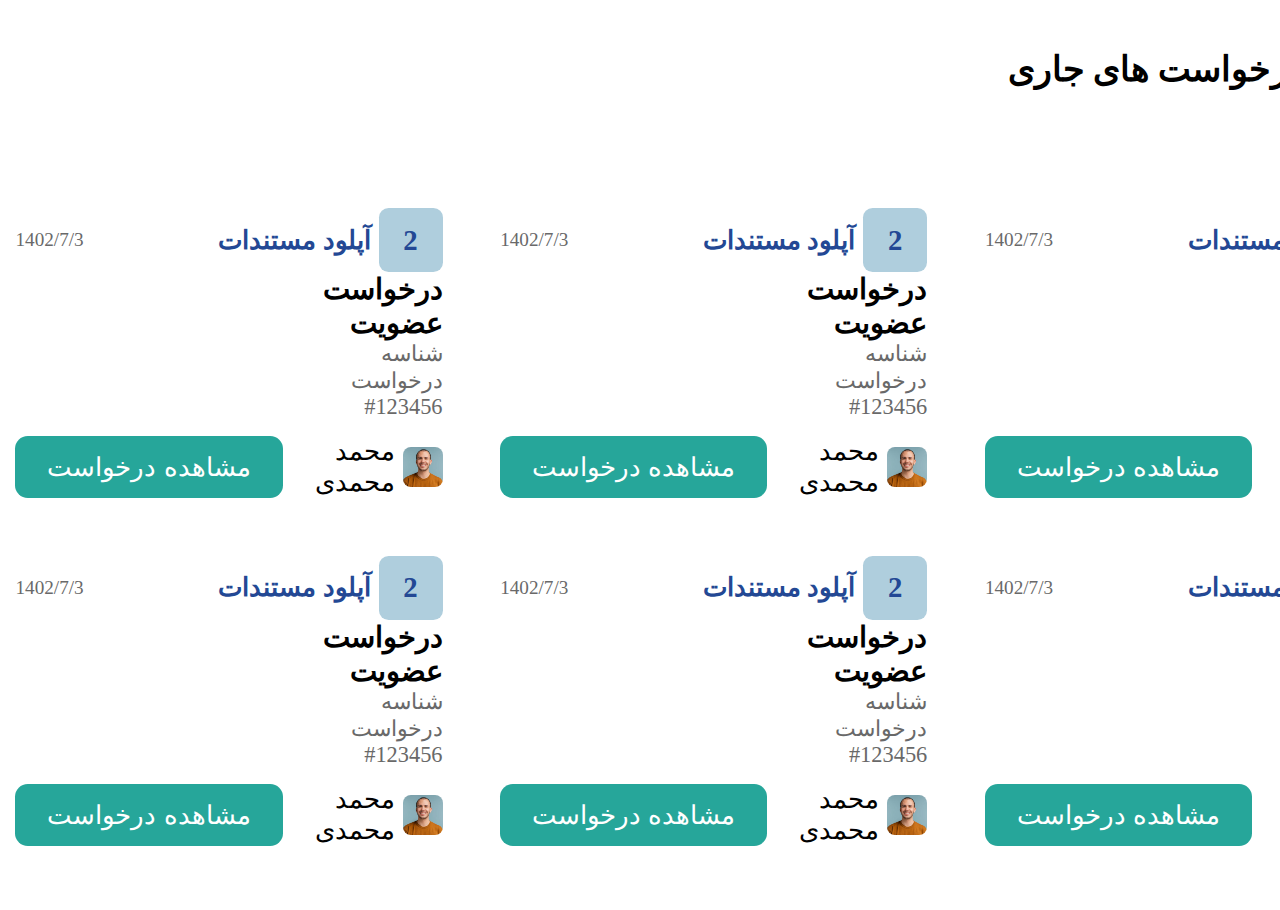
==== index.html @ a71d1b92 "feat: write the index" ====
<!DOCTYPE html>
<html lang="en" dir="rtl">
  <head>
    <meta charset="UTF-8" />
    <meta name="viewport" content="width=device-width, initial-scale=1.0" />
    <link rel="styleSheet" href="./styles/Vazirmatn.css" />
    <link rel="styleSheet" href="./styles/style.css" />
    <title>First Task</title>
  </head>
  <body>
    <div class="card">
      <p class="card--header">مشاهده درخواست های جاری</p>
      <div class="card--body">
        <!-- item -->
        <div class="card--body__item">
          <!-- header item -->
          <div class="card--body__item--header">
            <div class="header--box-number">2</div>
            <p class="header--title">آپلود مستندات</p>
            <div class="header--date">1402/7/3</div>
          </div>
          <!-- body item -->
          <div class="card--body__item--body">
            <div class="request-card">
              <div class="request-card__right">
                <!-- info -->
                <div class="request-card__info">
                  <h2 class="request-card__title">درخواست عضویت</h2>
                  <p class="request-card__id"> شناسه درخواست 123456#</p>
                </div>
                <!-- user -->
                <div class="request-card__user">
                  <img
                    src="./assets/image/user-profile.jpg"
                    alt="User Profile"
                    class="request-card__avatar"
                  />
                  <span class="request-card__username">محمد محمدی</span>
                </div>
              </div>
              <!-- request botton -->
              <div class="request-card__left">
                <button class="request-card__button">مشاهده درخواست</button>
              </div>
            </div>
          </div>
        </div>
         <!-- item -->
         <div class="card--body__item">
            <!-- header item -->
            <div class="card--body__item--header">
              <div class="header--box-number">2</div>
              <p class="header--title">آپلود مستندات</p>
              <div class="header--date">1402/7/3</div>
            </div>
            <!-- body item -->
            <div class="card--body__item--body">
              <div class="request-card">
                <div class="request-card__right">
                  <!-- info -->
                  <div class="request-card__info">
                    <h2 class="request-card__title">درخواست عضویت</h2>
                    <p class="request-card__id"> شناسه درخواست 123456#</p>
                  </div>
                  <!-- user -->
                  <div class="request-card__user">
                    <img
                      src="./assets/image/user-profile.jpg"
                      alt="User Profile"
                      class="request-card__avatar"
                    />
                    <span class="request-card__username">محمد محمدی</span>
                  </div>
                </div>
                <!-- request botton -->
                <div class="request-card__left">
                  <button class="request-card__button">مشاهده درخواست</button>
                </div>
              </div>
            </div>
          </div>
           <!-- item -->
        <div class="card--body__item">
            <!-- header item -->
            <div class="card--body__item--header">
              <div class="header--box-number">2</div>
              <p class="header--title">آپلود مستندات</p>
              <div class="header--date">1402/7/3</div>
            </div>
            <!-- body item -->
            <div class="card--body__item--body">
              <div class="request-card">
                <div class="request-card__right">
                  <!-- info -->
                  <div class="request-card__info">
                    <h2 class="request-card__title">درخواست عضویت</h2>
                    <p class="request-card__id"> شناسه درخواست 123456#</p>
                  </div>
                  <!-- user -->
                  <div class="request-card__user">
                    <img
                      src="./assets/image/user-profile.jpg"
                      alt="User Profile"
                      class="request-card__avatar"
                    />
                    <span class="request-card__username">محمد محمدی</span>
                  </div>
                </div>
                <!-- request botton -->
                <div class="request-card__left">
                  <button class="request-card__button">مشاهده درخواست</button>
                </div>
              </div>
            </div>
          </div>
           <!-- item -->
        <div class="card--body__item">
            <!-- header item -->
            <div class="card--body__item--header">
              <div class="header--box-number">2</div>
              <p class="header--title">آپلود مستندات</p>
              <div class="header--date">1402/7/3</div>
            </div>
            <!-- body item -->
            <div class="card--body__item--body">
              <div class="request-card">
                <div class="request-card__right">
                  <!-- info -->
                  <div class="request-card__info">
                    <h2 class="request-card__title">درخواست عضویت</h2>
                    <p class="request-card__id"> شناسه درخواست 123456#</p>
                  </div>
                  <!-- user -->
                  <div class="request-card__user">
                    <img
                      src="./assets/image/user-profile.jpg"
                      alt="User Profile"
                      class="request-card__avatar"
                    />
                    <span class="request-card__username">محمد محمدی</span>
                  </div>
                </div>
                <!-- request botton -->
                <div class="request-card__left">
                  <button class="request-card__button">مشاهده درخواست</button>
                </div>
              </div>
            </div>
          </div>
           <!-- item -->
        <div class="card--body__item">
            <!-- header item -->
            <div class="card--body__item--header">
              <div class="header--box-number">2</div>
              <p class="header--title">آپلود مستندات</p>
              <div class="header--date">1402/7/3</div>
            </div>
            <!-- body item -->
            <div class="card--body__item--body">
              <div class="request-card">
                <div class="request-card__right">
                  <!-- info -->
                  <div class="request-card__info">
                    <h2 class="request-card__title">درخواست عضویت</h2>
                    <p class="request-card__id"> شناسه درخواست 123456#</p>
                  </div>
                  <!-- user -->
                  <div class="request-card__user">
                    <img
                      src="./assets/image/user-profile.jpg"
                      alt="User Profile"
                      class="request-card__avatar"
                    />
                    <span class="request-card__username">محمد محمدی</span>
                  </div>
                </div>
                <!-- request botton -->
                <div class="request-card__left">
                  <button class="request-card__button">مشاهده درخواست</button>
                </div>
              </div>
            </div>
          </div>
           <!-- item -->
        <div class="card--body__item">
            <!-- header item -->
            <div class="card--body__item--header">
              <div class="header--box-number">2</div>
              <p class="header--title">آپلود مستندات</p>
              <div class="header--date">1402/7/3</div>
            </div>
            <!-- body item -->
            <div class="card--body__item--body">
              <div class="request-card">
                <div class="request-card__right">
                  <!-- info -->
                  <div class="request-card__info">
                    <h2 class="request-card__title">درخواست عضویت</h2>
                    <p class="request-card__id"> شناسه درخواست 123456#</p>
                  </div>
                  <!-- user -->
                  <div class="request-card__user">
                    <img
                      src="./assets/image/user-profile.jpg"
                      alt="User Profile"
                      class="request-card__avatar"
                    />
                    <span class="request-card__username">محمد محمدی</span>
                  </div>
                </div>
                <!-- request botton -->
                <div class="request-card__left">
                  <button class="request-card__button">مشاهده درخواست</button>
                </div>
              </div>
            </div>
          </div>
      </div>
    </div>
  </body>
</html>
---- styles/Vazirmatn.css ----
/* Generated by script */
@font-face {
  font-family: Vazirmatn;
  src: url("fonts/webfonts/Vazirmatn-Thin.woff2") format("woff2");
  font-weight: 100;
  font-style: normal;
  font-display: swap;
}

@font-face {
  font-family: Vazirmatn;
  src: url("fonts/webfonts/Vazirmatn-ExtraLight.woff2") format("woff2");
  font-weight: 200;
  font-style: normal;
  font-display: swap;
}

@font-face {
  font-family: Vazirmatn;
  src: url("fonts/webfonts/Vazirmatn-Light.woff2") format("woff2");
  font-weight: 300;
  font-style: normal;
  font-display: swap;
}

@font-face {
  font-family: Vazirmatn;
  src: url("fonts/webfonts/Vazirmatn-Regular.woff2") format("woff2");
  font-weight: 400;
  font-style: normal;
  font-display: swap;
}

@font-face {
  font-family: Vazirmatn;
  src: url("fonts/webfonts/Vazirmatn-Medium.woff2") format("woff2");
  font-weight: 500;
  font-style: normal;
  font-display: swap;
}

@font-face {
  font-family: Vazirmatn;
  src: url("fonts/webfonts/Vazirmatn-SemiBold.woff2") format("woff2");
  font-weight: 600;
  font-style: normal;
  font-display: swap;
}

@font-face {
  font-family: Vazirmatn;
  src: url("fonts/webfonts/Vazirmatn-Bold.woff2") format("woff2");
  font-weight: 700;
  font-style: normal;
  font-display: swap;
}

@font-face {
  font-family: Vazirmatn;
  src: url("fonts/webfonts/Vazirmatn-ExtraBold.woff2") format("woff2");
  font-weight: 800;
  font-style: normal;
  font-display: swap;
}

@font-face {
  font-family: Vazirmatn;
  src: url("fonts/webfonts/Vazirmatn-Black.woff2") format("woff2");
  font-weight: 900;
  font-style: normal;
  font-display: swap;
}

body {
  font-family: "Vazirmatn";
}
---- styles/style.css ----
/* reset */
*,
*::before,
*::after {
  box-sizing: border-box;
  padding: 0;
  margin: 0;
  list-style: none;
}
:root {
  --color-primary: #afcedd;
  --color-primary-text: #234894;
  --button-bg: #26a69a;
  --button-text: #ffffff;
  --title-text: #000000;
  --id-text: #6d6d6d;
  --username-text: #000000;
  --border-color: #26a69a;
  --color-gray: #696969;
}
.html {
  font-size: 62.5%;
}
.card {
  display: flex;
  flex-direction: column;
  gap: 6.4rem;
  margin: 3rem;
}
@media screen and(min-width:600px) {
  .card {
  }
}
@media screen and(min-width:900px) {
  .card {
  }
}
.card--header {
  font-size: 2.2rem;
  font-weight: 900;
}
.card--body {
  display: grid;
  grid-template-columns: repeat(1, 1fr);
  gap: 1.6rem;
}

/* Medium screens: 2 columns */
@media screen and (min-width: 600px) {
  .card--body {
    grid-template-columns: repeat(2, 1fr);
  }
}

@media screen and (min-width: 900px) {
  .card--body {
    grid-template-columns: repeat(3, 1fr);
  }
}

.card--body__item {
  padding: 1rem;
}
.card--body__item--header {
  display: flex;
  flex-direction: row;
  justify-content: center;
  align-items: center;
  gap: 8px;
}
.card--body__item--header .header--box-number {
  background-color: var(--color-primary);
  color: var(--color-primary-text);
  text-align: center;
  display: flex;
  font-size: 1.8rem;
  font-weight: 900;
  align-items: center;
  justify-content: space-evenly;
  width: 4rem;
  height: 4rem;
  border-radius: 0.6rem;
}

.card--body__item--header .header--title {
  color: var(--color-primary-text);
  font-size: 1.6rem;
  font-weight: 600;
  flex: 1;
}

.card--body__item--header .header--date {
  color: var(--color-gray);
  font-size: 1.2rem;
}
.request-card {
  display: flex;
  justify-content: space-between;
  align-items: center;
  flex-direction: row;
  gap: 2rem;
  max-width: 800px;
  margin: 0 auto;
}

.request-card__left {
  align-self: flex-end;
}

.request-card__button {
  background-color: var(--button-bg);
  color: var(--button-text);
  border: none;
  border-radius: 0.8rem;
  padding: 1rem 2rem;
  font-size: 1.6rem;
  cursor: pointer;
  white-space: nowrap;
}

.request-card__right {
  text-align: right;
  display: flex;
  flex-direction: column;
  gap: 1rem;
}
/* info */
.request-card__info {
  display: flex;
  flex-direction: column;
}

.request-card__title {
  font-size: 1.8rem;
  font-weight: 900;
  color: var(--title-text);
}

.request-card__id {
  font-size: 1.4rem;
  color: var(--color-gray);
}

/* user */
.request-card__user {
  display: flex;
  align-items: center;
  gap: 0.5rem;
}

.request-card__avatar {
  width: 40px;
  height: 40px;
  border-radius: 8px;
  object-fit: cover;
}

.request-card__username {
  font-size: 1.6rem;
  font-weight: 500;
  color: var(--username-text);
}
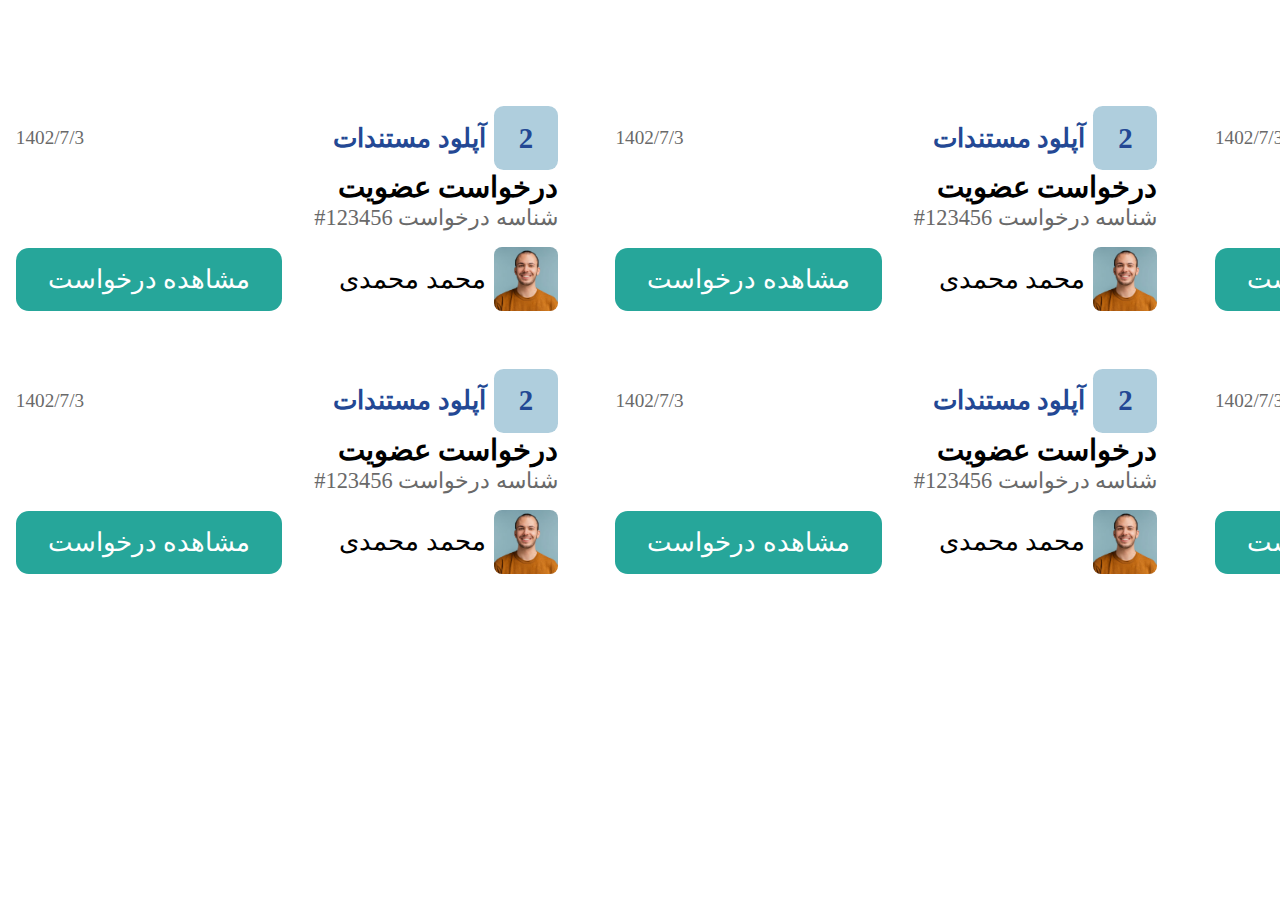
==== commit 05cea08a: "fix; handle some problem in responsive" ====
--- a/index.html
+++ b/index.html
@@ -8,6 +8,7 @@
     <title>First Task</title>
   </head>
   <body>
+    
     <div class="card">
       <p class="card--header">مشاهده درخواست های جاری</p>
       <div class="card--body">
--- a/styles/Vazirmatn.css
+++ b/styles/Vazirmatn.css
@@ -1,7 +1,7 @@
 /* Generated by script */
 @font-face {
   font-family: Vazirmatn;
-  src: url("fonts/webfonts/Vazirmatn-Thin.woff2") format("woff2");
+  src: url('fonts/webfonts/Vazirmatn-Thin.woff2') format('woff2');
   font-weight: 100;
   font-style: normal;
   font-display: swap;
@@ -9,7 +9,7 @@
 
 @font-face {
   font-family: Vazirmatn;
-  src: url("fonts/webfonts/Vazirmatn-ExtraLight.woff2") format("woff2");
+  src: url('fonts/webfonts/Vazirmatn-ExtraLight.woff2') format('woff2');
   font-weight: 200;
   font-style: normal;
   font-display: swap;
@@ -17,7 +17,7 @@
 
 @font-face {
   font-family: Vazirmatn;
-  src: url("fonts/webfonts/Vazirmatn-Light.woff2") format("woff2");
+  src: url('fonts/webfonts/Vazirmatn-Light.woff2') format('woff2');
   font-weight: 300;
   font-style: normal;
   font-display: swap;
@@ -25,7 +25,7 @@
 
 @font-face {
   font-family: Vazirmatn;
-  src: url("fonts/webfonts/Vazirmatn-Regular.woff2") format("woff2");
+  src: url('fonts/webfonts/Vazirmatn-Regular.woff2') format('woff2');
   font-weight: 400;
   font-style: normal;
   font-display: swap;
@@ -33,7 +33,7 @@
 
 @font-face {
   font-family: Vazirmatn;
-  src: url("fonts/webfonts/Vazirmatn-Medium.woff2") format("woff2");
+  src: url('fonts/webfonts/Vazirmatn-Medium.woff2') format('woff2');
   font-weight: 500;
   font-style: normal;
   font-display: swap;
@@ -41,7 +41,7 @@
 
 @font-face {
   font-family: Vazirmatn;
-  src: url("fonts/webfonts/Vazirmatn-SemiBold.woff2") format("woff2");
+  src: url('fonts/webfonts/Vazirmatn-SemiBold.woff2') format('woff2');
   font-weight: 600;
   font-style: normal;
   font-display: swap;
@@ -49,7 +49,7 @@
 
 @font-face {
   font-family: Vazirmatn;
-  src: url("fonts/webfonts/Vazirmatn-Bold.woff2") format("woff2");
+  src: url('fonts/webfonts/Vazirmatn-Bold.woff2') format('woff2');
   font-weight: 700;
   font-style: normal;
   font-display: swap;
@@ -57,7 +57,7 @@
 
 @font-face {
   font-family: Vazirmatn;
-  src: url("fonts/webfonts/Vazirmatn-ExtraBold.woff2") format("woff2");
+  src: url('fonts/webfonts/Vazirmatn-ExtraBold.woff2') format('woff2');
   font-weight: 800;
   font-style: normal;
   font-display: swap;
@@ -65,12 +65,13 @@
 
 @font-face {
   font-family: Vazirmatn;
-  src: url("fonts/webfonts/Vazirmatn-Black.woff2") format("woff2");
+  src: url('fonts/webfonts/Vazirmatn-Black.woff2') format('woff2');
   font-weight: 900;
   font-style: normal;
   font-display: swap;
 }
 
-body {
-  font-family: "Vazirmatn";
+body,
+button {
+  font-family: 'Vazirmatn';
 }
--- a/styles/style.css
+++ b/styles/style.css
@@ -10,12 +10,9 @@
 :root {
   --color-primary: #afcedd;
   --color-primary-text: #234894;
-  --button-bg: #26a69a;
-  --button-text: #ffffff;
-  --title-text: #000000;
-  --id-text: #6d6d6d;
-  --username-text: #000000;
-  --border-color: #26a69a;
+  --color-scondary: #26a69a;
+  --color-white: #ffffff;
+  --color-text: #000000;
   --color-gray: #696969;
 }
 .html {
@@ -24,16 +21,9 @@
 .card {
   display: flex;
   flex-direction: column;
-  gap: 6.4rem;
-  margin: 3rem;
-}
-@media screen and(min-width:600px) {
-  .card {
-  }
-}
-@media screen and(min-width:900px) {
-  .card {
-  }
+  gap: 3rem;
+
+  
 }
 .card--header {
   font-size: 2.2rem;
@@ -43,15 +33,13 @@
   display: grid;
   grid-template-columns: repeat(1, 1fr);
   gap: 1.6rem;
+
 }
-
-/* Medium screens: 2 columns */
 @media screen and (min-width: 600px) {
   .card--body {
     grid-template-columns: repeat(2, 1fr);
   }
 }
-
 @media screen and (min-width: 900px) {
   .card--body {
     grid-template-columns: repeat(3, 1fr);
@@ -108,8 +96,8 @@
 }
 
 .request-card__button {
-  background-color: var(--button-bg);
-  color: var(--button-text);
+  background-color: var(--color-scondary);
+  color: var(--color-white);
   border: none;
   border-radius: 0.8rem;
   padding: 1rem 2rem;
@@ -133,12 +121,14 @@
 .request-card__title {
   font-size: 1.8rem;
   font-weight: 900;
-  color: var(--title-text);
+  color: var(--color-text);
+ white-space: nowrap;
 }
 
 .request-card__id {
   font-size: 1.4rem;
   color: var(--color-gray);
+  white-space: nowrap;
 }
 
 /* user */
@@ -149,8 +139,8 @@
 }
 
 .request-card__avatar {
-  width: 40px;
-  height: 40px;
+  width: 4rem;
+  height: 4rem;
   border-radius: 8px;
   object-fit: cover;
 }
@@ -158,5 +148,5 @@
 .request-card__username {
   font-size: 1.6rem;
   font-weight: 500;
-  color: var(--username-text);
+  color: var(--color-text);
 }
